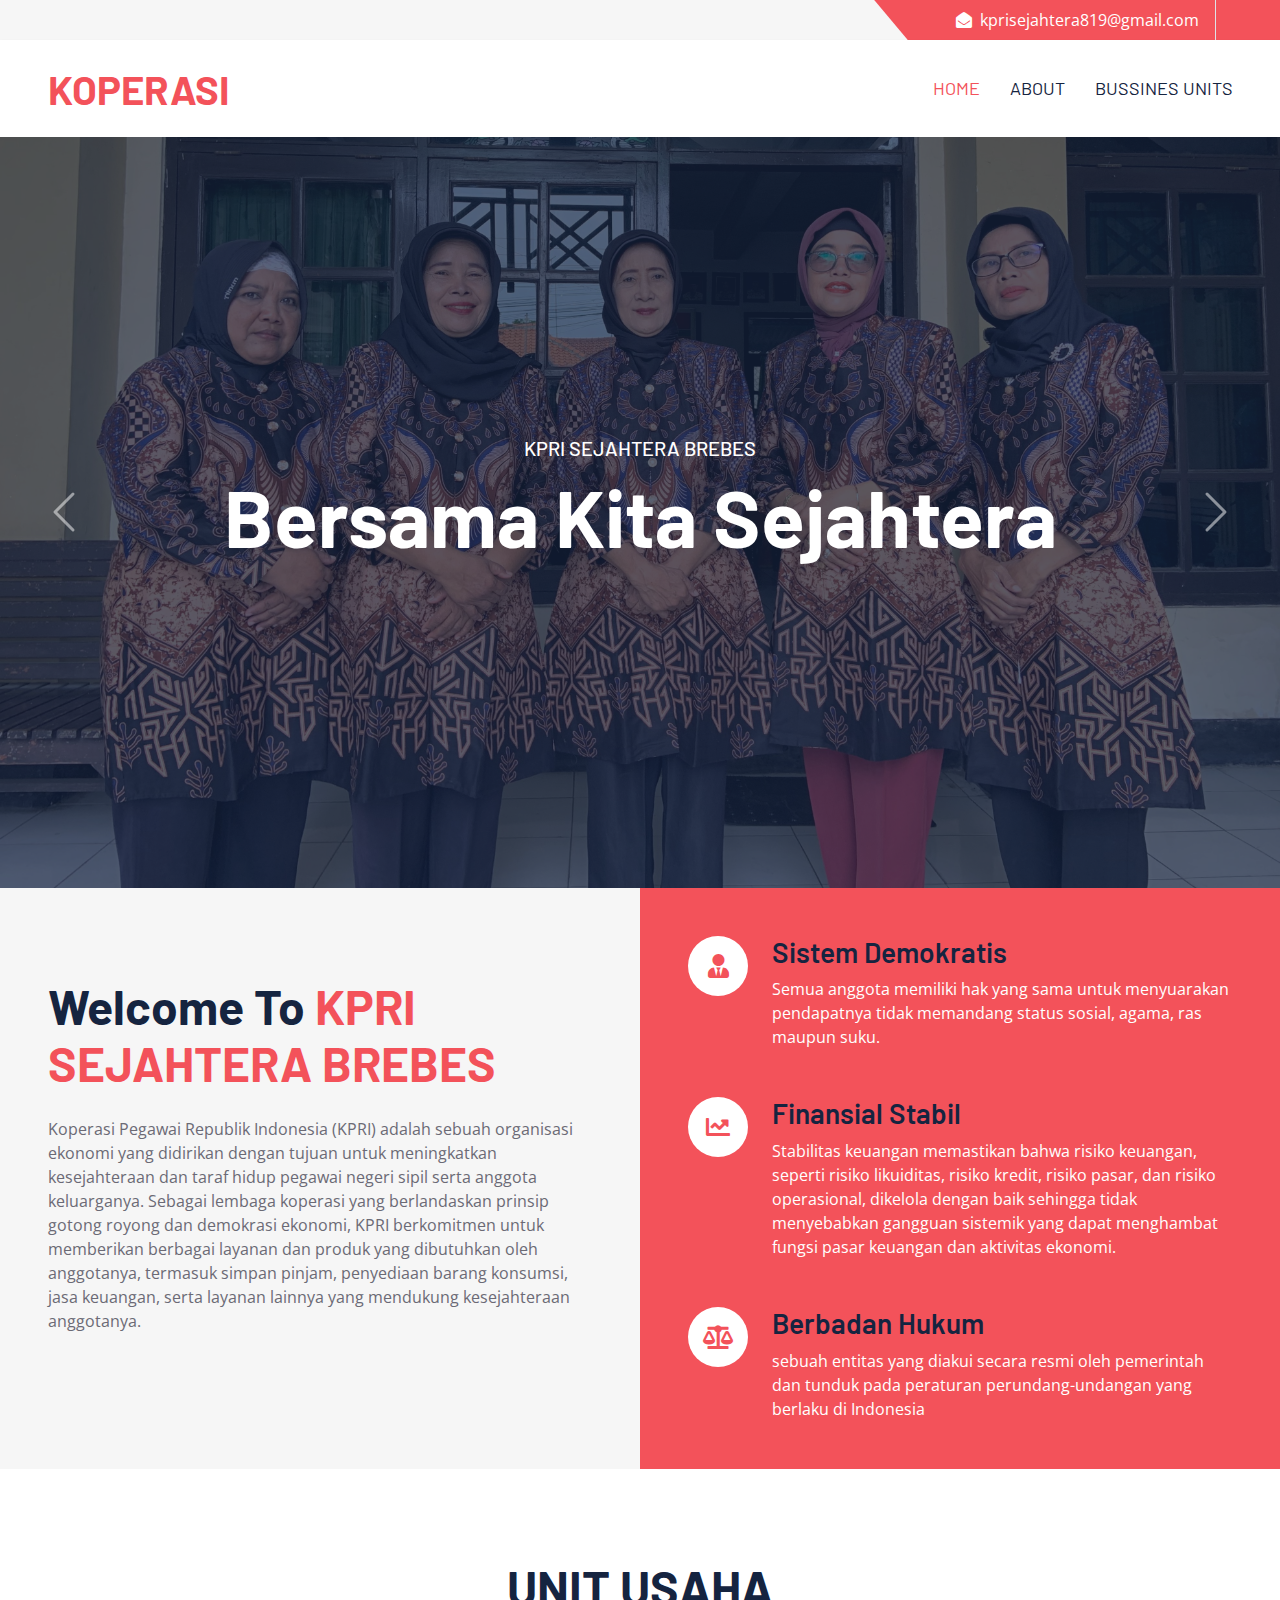
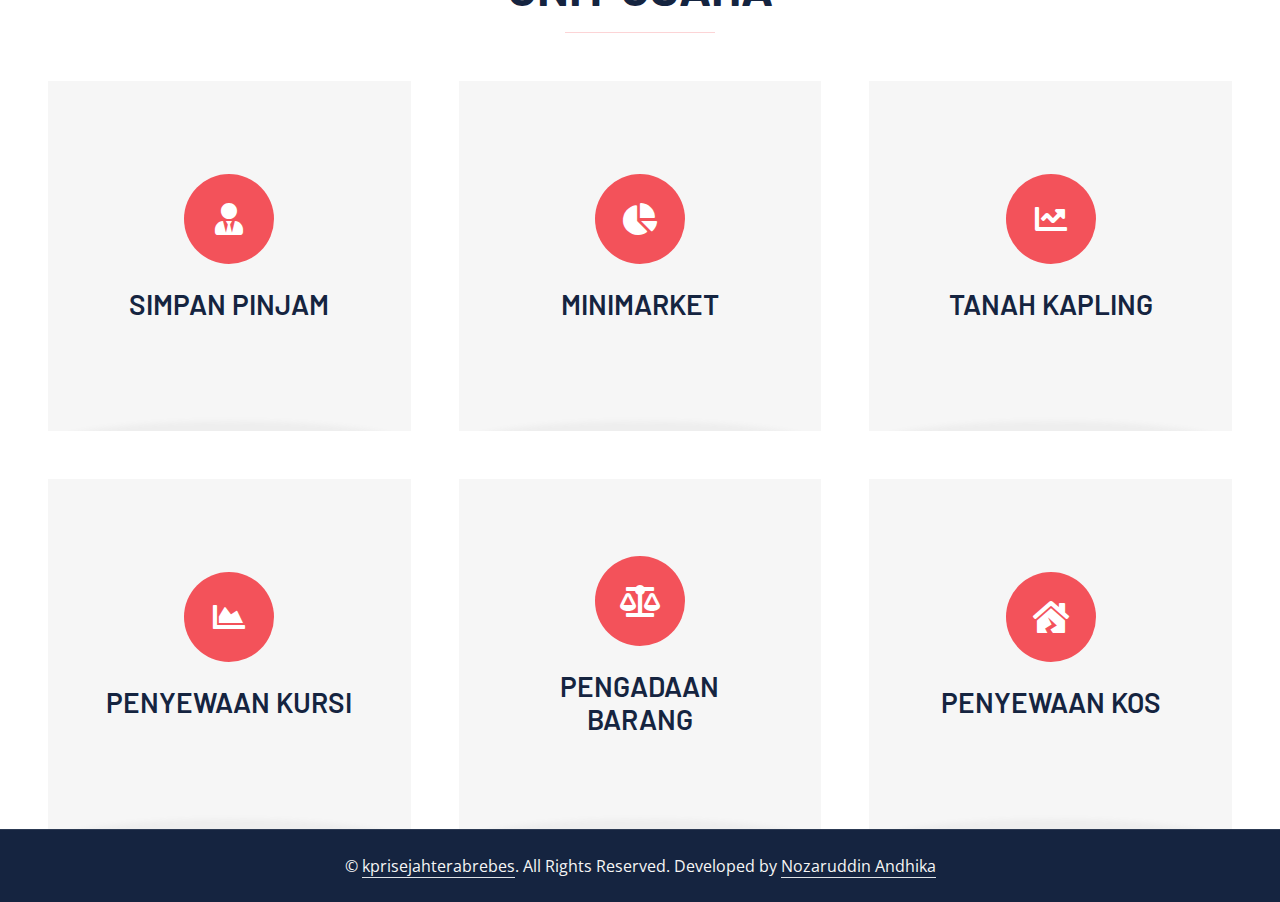
==== index.html @ 935325d2 "initial" ====
<!DOCTYPE html>
<html lang="en">

<head>
    <meta charset="utf-8">
    <title>KPRI SEJAHTERA BREBES</title>
    <meta content="width=device-width, initial-scale=1.0" name="viewport">
    <meta content="Free HTML Templates" name="keywords">
    <meta content="Free HTML Templates" name="description">

    <!-- Favicon -->
    <link href="img/favicon.ico" rel="icon">

    <!-- Google Web Fonts -->
    <link rel="preconnect" href="https://fonts.googleapis.com">
    <link rel="preconnect" href="https://fonts.gstatic.com" crossorigin>
    <link href="https://fonts.googleapis.com/css2?family=Barlow:wght@500;600;700&family=Open+Sans:wght@400;600&display=swap" rel="stylesheet"> 

    <!-- Icon Font Stylesheet -->
    <link href="https://cdnjs.cloudflare.com/ajax/libs/font-awesome/5.10.0/css/all.min.css" rel="stylesheet">
    <link href="https://cdn.jsdelivr.net/npm/bootstrap-icons@1.4.1/font/bootstrap-icons.css" rel="stylesheet">

    <!-- Libraries Stylesheet -->
    <link href="lib/owlcarousel/assets/owl.carousel.min.css" rel="stylesheet">

    <!-- Customized Bootstrap Stylesheet -->
    <link href="css/bootstrap.min.css" rel="stylesheet">

    <!-- Template Stylesheet -->
    <link href="css/style.css" rel="stylesheet">
</head>

<div>
    <!-- Topbar Start -->
    <div class="container-fluid bg-secondary ps-5 pe-0 d-none d-lg-block">
        <div class="row gx-0">
            <div class="col-md-6 text-center text-lg-start mb-2 mb-lg-0">
                
            </div>
            <div class="col-md-6 text-center text-lg-end">
                <div class="position-relative d-inline-flex align-items-center bg-primary text-white top-shape px-5">
                    <div class="me-3 pe-3 border-end py-2">
                        <p class="m-0"><i class="fa fa-envelope-open me-2"></i>kprisejahtera819@gmail.com</p>
                    </div>
                    <div class="py-2">
                       
                    </div>
                </div>
            </div>
        </div>
    </div>
    <!-- Topbar End -->


    <!-- Navbar Start -->
    <nav class="navbar navbar-expand-lg bg-white navbar-light shadow-sm px-5 py-3 py-lg-0">
        <a href="index.html" class="navbar-brand p-0">
            <h1 class="m-0 text-uppercase text-primary"></i>KOPERASI </h1>
        </a>
        <button class="navbar-toggler" type="button" data-bs-toggle="collapse" data-bs-target="#navbarCollapse">
            <span class="navbar-toggler-icon"></span>
        </button>
        <div class="collapse navbar-collapse" id="navbarCollapse">
            <div class="navbar-nav ms-auto py-0 me-n3">
                <a href="index.html" class="nav-item nav-link active">Home</a>
                <a href="about.html" class="nav-item nav-link">About</a>
                <a href="service.html" class="nav-item nav-link">Bussines Units</a>
                
                    
                    

            </div>
        </div>
    </nav>
    <!-- Navbar End -->


    <!-- Carousel Start -->
    <div class="container-fluid p-0">
        <div id="header-carousel" class="carousel slide carousel-fade" data-bs-ride="carousel">
            <div class="carousel-inner">
                <div class="carousel-item active">
                    <img class="w-100" src="img/1.jpeg" alt="Image">
                    <div class="carousel-caption d-flex flex-column align-items-center justify-content-center">
                        <div class="p-3" style="max-width: 900px;">
                            <h5 class="text-white text-uppercase">KPRI SEJAHTERA BREBES</h5>
                            <h1 class="display-1 text-white mb-md-4">Bersama Kita Sejahtera</h1>
                            
                        </div>
                    </div>
                </div>
                <div class="carousel-item">
                    <img class="w-100" src="img/2.jpeg" alt="Image">
                    <div class="carousel-caption d-flex flex-column align-items-center justify-content-center">
                        <div class="p-3" style="max-width: 900px;">
                            <h5 class="text-white text-uppercase">KPRI SEJAHTERA BREBES</h5>
                            <h1 class="display-1 text-white mb-md-4">Menggerakkan Ekonomi, Membangun Kebersamaan</h1>
                            
                        </div>
                    </div>
                </div>
            </div>
            <button class="carousel-control-prev" type="button" data-bs-target="#header-carousel"
                data-bs-slide="prev">
                <span class="carousel-control-prev-icon" aria-hidden="true"></span>
                <span class="visually-hidden">Previous</span>
            </button>
            <button class="carousel-control-next" type="button" data-bs-target="#header-carousel"
                data-bs-slide="next">
                <span class="carousel-control-next-icon" aria-hidden="true"></span>
                <span class="visually-hidden">Next</span>
            </button>
        </div>
    </div>
    <!-- Carousel End -->


    <!-- About Start -->
    <div class="container-fluid bg-secondary p-0">
        <div class="row g-0">
            <div class="col-lg-6 py-6 px-5">
                <h1 class="display-5 mb-4">Welcome To <span class="text-primary">KPRI SEJAHTERA BREBES</span></h1>
                
                <p class="mb-4">Koperasi Pegawai Republik Indonesia (KPRI) adalah sebuah organisasi ekonomi yang didirikan dengan tujuan untuk meningkatkan kesejahteraan dan taraf hidup pegawai negeri sipil serta anggota keluarganya. Sebagai lembaga koperasi yang berlandaskan prinsip gotong royong dan demokrasi ekonomi, KPRI berkomitmen untuk memberikan berbagai layanan dan produk yang dibutuhkan oleh anggotanya, termasuk simpan pinjam, penyediaan barang konsumsi, jasa keuangan, serta layanan lainnya yang mendukung kesejahteraan anggotanya.</p>
                
            </div>
            <div class="col-lg-6">
                <div class="h-100 d-flex flex-column justify-content-center bg-primary p-5">
                    <div class="d-flex text-white mb-5">
                        <div class="d-flex flex-shrink-0 align-items-center justify-content-center bg-white text-primary rounded-circle mx-auto mb-4" style="width: 60px; height: 60px;">
                            <i class="fa fa-user-tie fs-4"></i>
                        </div>
                        <div class="ps-4">
                            <h3>Sistem Demokratis</h3>
                            <p class="mb-0">Semua anggota memiliki hak yang sama untuk menyuarakan pendapatnya tidak memandang status sosial, agama, ras maupun suku.</p>
                        </div>
                    </div>
                    <div class="d-flex text-white mb-5">
                        <div class="d-flex flex-shrink-0 align-items-center justify-content-center bg-white text-primary rounded-circle mx-auto mb-4" style="width: 60px; height: 60px;">
                            <i class="fa fa-chart-line fs-4"></i>
                        </div>
                        <div class="ps-4">
                            <h3>Finansial Stabil</h3>
                            <p class="mb-0">Stabilitas keuangan memastikan bahwa risiko keuangan, seperti risiko likuiditas, risiko kredit, risiko pasar, dan risiko operasional, dikelola dengan baik sehingga tidak menyebabkan gangguan sistemik yang dapat menghambat fungsi pasar keuangan dan aktivitas ekonomi.</p>
                        </div>
                    </div>
                    <div class="d-flex text-white">
                        <div class="d-flex flex-shrink-0 align-items-center justify-content-center bg-white text-primary rounded-circle mx-auto mb-4" style="width: 60px; height: 60px;">
                            <i class="fa fa-balance-scale fs-4"></i>
                        </div>
                        <div class="ps-4">
                            <h3>Berbadan Hukum</h3>
                            <p class="mb-0">sebuah entitas yang diakui secara resmi oleh pemerintah dan tunduk pada peraturan perundang-undangan yang berlaku di Indonesia</p>
                        </div>
                    </div>
                </div>
            </div>
        </div>
    </div>
    <!-- About End -->
    

    <!-- Services Start -->
    <div class="container-fluid pt-6 px-5">
        <div class="text-center mx-auto mb-5" style="max-width: 600px;">
            <h1 class="display-5 mb-0">UNIT USAHA</h1>
            <hr class="w-25 mx-auto bg-primary">
        </div>
        <div class="row g-5">
            <div class="col-lg-4 col-md-6">
                <div class="service-item bg-secondary text-center px-5">
                    <div class="d-flex align-items-center justify-content-center bg-primary text-white rounded-circle mx-auto mb-4" style="width: 90px; height: 90px;">
                        <i class="fa fa-user-tie fa-2x"></i>
                    </div>
                    <h3 class="mb-3">SIMPAN PINJAM</h3>
                    
                </div>
            </div>
            <div class="col-lg-4 col-md-6">
                <div class="service-item bg-secondary text-center px-5">
                    <div class="d-flex align-items-center justify-content-center bg-primary text-white rounded-circle mx-auto mb-4" style="width: 90px; height: 90px;">
                        <i class="fa fa-chart-pie fa-2x"></i>
                    </div>
                    <h3 class="mb-3">MINIMARKET</h3>
                    
                </div>
            </div>
            <div class="col-lg-4 col-md-6">
                <div class="service-item bg-secondary text-center px-5">
                    <div class="d-flex align-items-center justify-content-center bg-primary text-white rounded-circle mx-auto mb-4" style="width: 90px; height: 90px;">
                        <i class="fa fa-chart-line fa-2x"></i>
                    </div>
                    <h3 class="mb-3">TANAH KAPLING</h3>
                    
                </div>
            </div>
            <div class="col-lg-4 col-md-6">
                <div class="service-item bg-secondary text-center px-5">
                    <div class="d-flex align-items-center justify-content-center bg-primary text-white rounded-circle mx-auto mb-4" style="width: 90px; height: 90px;">
                        <i class="fa fa-chart-area fa-2x"></i>
                    </div>
                    <h3 class="mb-3">PENYEWAAN KURSI</h3>
                    
                </div>
            </div>
            <div class="col-lg-4 col-md-6">
                <div class="service-item bg-secondary text-center px-5">
                    <div class="d-flex align-items-center justify-content-center bg-primary text-white rounded-circle mx-auto mb-4" style="width: 90px; height: 90px;">
                        <i class="fa fa-balance-scale fa-2x"></i>
                    </div>
                    <h3 class="mb-3">PENGADAAN BARANG</h3>
                   
                </div>
            </div>
            <div class="col-lg-4 col-md-6">
                <div class="service-item bg-secondary text-center px-5">
                    <div class="d-flex align-items-center justify-content-center bg-primary text-white rounded-circle mx-auto mb-4" style="width: 90px; height: 90px;">
                        <i class="fa fa-house-damage fa-2x"></i>
                    </div>
                    <h3 class="mb-3">PENYEWAAN KOS</h3>
                    
                </div>
            </div>
        </div>
    </div>
    <!-- Services End -->


    <!-- Features Start -->
    
    

    <!-- Footer Start -->
    
    
    <div class="container-fluid bg-dark text-secondary text-center border-top py-4 px-5" style="border-color: rgba(256, 256, 256, .1) !important;">
        <p class="m-0">&copy; <a class="text-secondary border-bottom" href="#">kprisejahterabrebes</a>. All Rights Reserved. Developed by <a class="text-secondary border-bottom">Nozaruddin Andhika</a></p>
    </div>
    <!-- Footer End -->


    <!-- Back to Top -->
    <a href="#" class="btn btn-lg btn-primary btn-lg-square rounded-circle back-to-top"><i class="bi bi-arrow-up"></i></a>


    <!-- JavaScript Libraries -->
    <script src="https://code.jquery.com/jquery-3.4.1.min.js"></script>
    <script src="https://cdn.jsdelivr.net/npm/bootstrap@5.0.0/dist/js/bootstrap.bundle.min.js"></script>
    <script src="lib/easing/easing.min.js"></script>
    <script src="lib/waypoints/waypoints.min.js"></script>
    <script src="lib/owlcarousel/owl.carousel.min.js"></script>

    <!-- Template Javascript -->
    <script src="js/main.js"></script>
</body>

</html>
---- css/style.css ----
/********** Template CSS **********/
:root {
    --primary: #F3525A;
    --secondary: #F6F6F6;
    --light: #FFFFFF;
    --dark: #152440;
}

h1,
h2,
.font-weight-bold {
    font-weight: 700 !important;
}

h3,
h4,
.font-weight-semi-bold {
    font-weight: 600 !important;
}

h5,
h6,
.font-weight-medium {
    font-weight: 500 !important;
}

.pt-6 {
    padding-top: 90px;
}

.pb-6 {
    padding-bottom: 90px;
}

.py-6 {
    padding-top: 90px;
    padding-bottom: 90px;
}

.btn {
    font-family: 'Barlow', sans-serif;
    font-weight: 600;
    transition: .5s;
}

.btn-primary {
    color: #FFFFFF;
}

.btn-square {
    width: 36px;
    height: 36px;
}

.btn-sm-square {
    width: 28px;
    height: 28px;
}

.btn-lg-square {
    width: 46px;
    height: 46px;
}

.btn-square,
.btn-sm-square,
.btn-lg-square {
    padding-left: 0;
    padding-right: 0;
    text-align: center;
}

.back-to-top {
    position: fixed;
    display: none;
    right: 45px;
    bottom: 45px;
    z-index: 99;
}

.top-shape::before {
    position: absolute;
    content: "";
    width: 35px;
    height: 100%;
    top: 0;
    left: -17px;
    background: var(--primary);
    transform: skew(40deg);
}

.navbar-light .navbar-nav .nav-link {
    font-family: 'Barlow', sans-serif;
    padding: 35px 15px;
    font-size: 18px;
    text-transform: uppercase;
    color: var(--dark);
    outline: none;
    transition: .5s;
}

.sticky-top.navbar-light .navbar-nav .nav-link {
    padding: 20px 15px;
}

.navbar-light .navbar-nav .nav-link:hover,
.navbar-light .navbar-nav .nav-link.active {
    color: var(--primary);
}

@media (max-width: 991.98px) {
    .navbar-light .navbar-nav .nav-link  {
        padding: 10px 0;
    }
}

.carousel-caption {
    top: 0;
    left: 0;
    right: 0;
    bottom: 0;
    background: rgba(21, 36, 64, .7);
    z-index: 1;
}

@media (max-width: 576px) {
    .carousel-caption h5 {
        font-size: 14px;
        font-weight: 500 !important;
    }

    .carousel-caption h1 {
        font-size: 30px;
        font-weight: 600 !important;
    }
}

.carousel-control-prev,
.carousel-control-next {
    width: 10%;
}

.carousel-control-prev-icon,
.carousel-control-next-icon {
    width: 3rem;
    height: 3rem;
}

.service-item {
    position: relative;
    overflow: hidden;
    height: 350px;
    display: flex;
    flex-direction: column;
    align-items: center;
    justify-content: center;
    transition: .3s;
}

.service-item::after {
    position: absolute;
    content: "";
    width: 100%;
    height: 50px;
    bottom: -50px;
    left: 0;
    background: var(--light);
    border-radius: 100% 100% 0 0;
    box-shadow: 0px -10px 5px #EEEEEE;
    transition: .5s;
}

.service-item:hover::after {
    bottom: -25px;
}

.service-item p {
    transition: .3s;
}

.service-item:hover p {
    margin-bottom: 25px !important;
}

.team-item img {
    transform: scale(1.15);
    margin-left: -30px;
    transition: .5s;
}

.team-item:hover img {
    margin-left: 0;
}

.team-item .team-text {
    left: -100%;
    transition: .5s;
}

.team-item .team-text::after {
    position: absolute;
    content: "";
    width: 0;
    height: 0;
    top: 50%;
    right: -60px;
    margin-top: -30px;
    border: 30px solid;
    border-color: transparent transparent transparent var(--primary);
}

.team-item:hover .team-text {
    left: 0;
}

.testimonial-carousel .owl-nav {
    margin-top: 30px;
    display: flex;
    justify-content: start;
}

.testimonial-carousel .owl-nav .owl-prev,
.testimonial-carousel .owl-nav .owl-next{
    position: relative;
    margin: 0 5px;
    width: 45px;
    height: 45px;
    display: flex;
    align-items: center;
    justify-content: center;
    color: #FFFFFF;
    background: var(--primary);
    font-size: 22px;
    border-radius: 45px;
    transition: .5s;
}

.testimonial-carousel .owl-nav .owl-prev:hover,
.testimonial-carousel .owl-nav .owl-next:hover {
    color: var(--dark);
}

.testimonial-carousel .owl-item img {
    width: 90px;
    height: 90px;
}

.blog-item img {
    transition: .5s;
}

.blog-item:hover img {
    transform: scale(1.1);
}
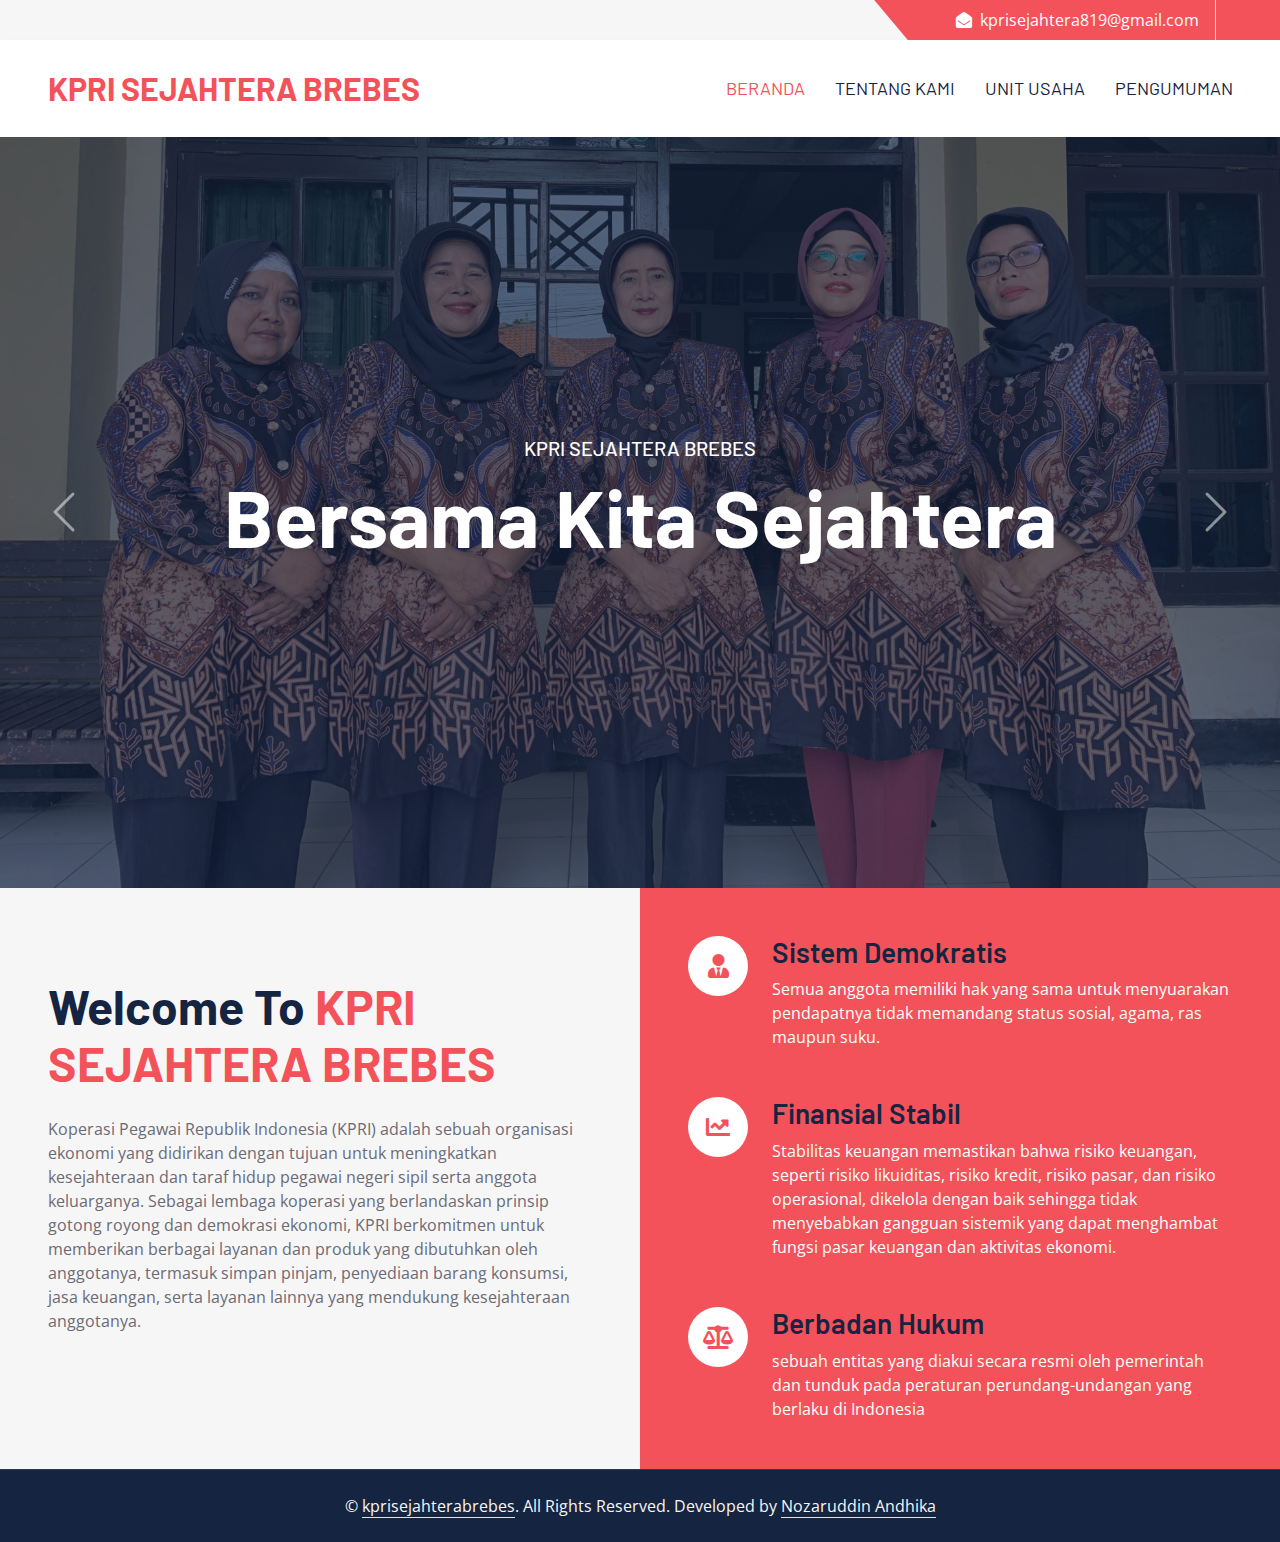
==== commit d63d7414: "ubah" ====
--- a/index.html
+++ b/index.html
@@ -55,16 +55,18 @@
     <!-- Navbar Start -->
     <nav class="navbar navbar-expand-lg bg-white navbar-light shadow-sm px-5 py-3 py-lg-0">
         <a href="index.html" class="navbar-brand p-0">
-            <h1 class="m-0 text-uppercase text-primary"></i>KOPERASI </h1>
+            <h1 class="m-0 text-uppercase text-primary"></i>KPRI SEJAHTERA BREBES</h1>
         </a>
         <button class="navbar-toggler" type="button" data-bs-toggle="collapse" data-bs-target="#navbarCollapse">
             <span class="navbar-toggler-icon"></span>
         </button>
         <div class="collapse navbar-collapse" id="navbarCollapse">
             <div class="navbar-nav ms-auto py-0 me-n3">
-                <a href="index.html" class="nav-item nav-link active">Home</a>
-                <a href="about.html" class="nav-item nav-link">About</a>
-                <a href="service.html" class="nav-item nav-link">Bussines Units</a>
+                <a href="index.html" class="nav-item nav-link active">BERANDA</a>
+                <a href="about.html" class="nav-item nav-link">TENTANG KAMI</a>
+                
+                <a href="service.html" class="nav-item nav-link">UNIT USAHA</a>
+                <a href="" class="nav-item nav-link">PENGUMUMAN</a>
                 
                     
                     
@@ -161,68 +163,7 @@
     
 
     <!-- Services Start -->
-    <div class="container-fluid pt-6 px-5">
-        <div class="text-center mx-auto mb-5" style="max-width: 600px;">
-            <h1 class="display-5 mb-0">UNIT USAHA</h1>
-            <hr class="w-25 mx-auto bg-primary">
-        </div>
-        <div class="row g-5">
-            <div class="col-lg-4 col-md-6">
-                <div class="service-item bg-secondary text-center px-5">
-                    <div class="d-flex align-items-center justify-content-center bg-primary text-white rounded-circle mx-auto mb-4" style="width: 90px; height: 90px;">
-                        <i class="fa fa-user-tie fa-2x"></i>
-                    </div>
-                    <h3 class="mb-3">SIMPAN PINJAM</h3>
-                    
-                </div>
-            </div>
-            <div class="col-lg-4 col-md-6">
-                <div class="service-item bg-secondary text-center px-5">
-                    <div class="d-flex align-items-center justify-content-center bg-primary text-white rounded-circle mx-auto mb-4" style="width: 90px; height: 90px;">
-                        <i class="fa fa-chart-pie fa-2x"></i>
-                    </div>
-                    <h3 class="mb-3">MINIMARKET</h3>
-                    
-                </div>
-            </div>
-            <div class="col-lg-4 col-md-6">
-                <div class="service-item bg-secondary text-center px-5">
-                    <div class="d-flex align-items-center justify-content-center bg-primary text-white rounded-circle mx-auto mb-4" style="width: 90px; height: 90px;">
-                        <i class="fa fa-chart-line fa-2x"></i>
-                    </div>
-                    <h3 class="mb-3">TANAH KAPLING</h3>
-                    
-                </div>
-            </div>
-            <div class="col-lg-4 col-md-6">
-                <div class="service-item bg-secondary text-center px-5">
-                    <div class="d-flex align-items-center justify-content-center bg-primary text-white rounded-circle mx-auto mb-4" style="width: 90px; height: 90px;">
-                        <i class="fa fa-chart-area fa-2x"></i>
-                    </div>
-                    <h3 class="mb-3">PENYEWAAN KURSI</h3>
-                    
-                </div>
-            </div>
-            <div class="col-lg-4 col-md-6">
-                <div class="service-item bg-secondary text-center px-5">
-                    <div class="d-flex align-items-center justify-content-center bg-primary text-white rounded-circle mx-auto mb-4" style="width: 90px; height: 90px;">
-                        <i class="fa fa-balance-scale fa-2x"></i>
-                    </div>
-                    <h3 class="mb-3">PENGADAAN BARANG</h3>
-                   
-                </div>
-            </div>
-            <div class="col-lg-4 col-md-6">
-                <div class="service-item bg-secondary text-center px-5">
-                    <div class="d-flex align-items-center justify-content-center bg-primary text-white rounded-circle mx-auto mb-4" style="width: 90px; height: 90px;">
-                        <i class="fa fa-house-damage fa-2x"></i>
-                    </div>
-                    <h3 class="mb-3">PENYEWAAN KOS</h3>
-                    
-                </div>
-            </div>
-        </div>
-    </div>
+    
     <!-- Services End -->
 
 
--- a/css/style.css
+++ b/css/style.css
@@ -251,4 +251,19 @@
 
 .blog-item:hover img {
     transform: scale(1.1);
-}+}
+.m-0.text-uppercase.text-primary {
+    font-size: 18px;
+}
+
+@media (min-width: 600px) {
+    .m-0.text-uppercase.text-primary {
+        font-size: 24px;
+    }
+}
+
+@media (min-width: 1200px) {
+    .m-0.text-uppercase.text-primary {
+        font-size: 32px;
+    }
+}
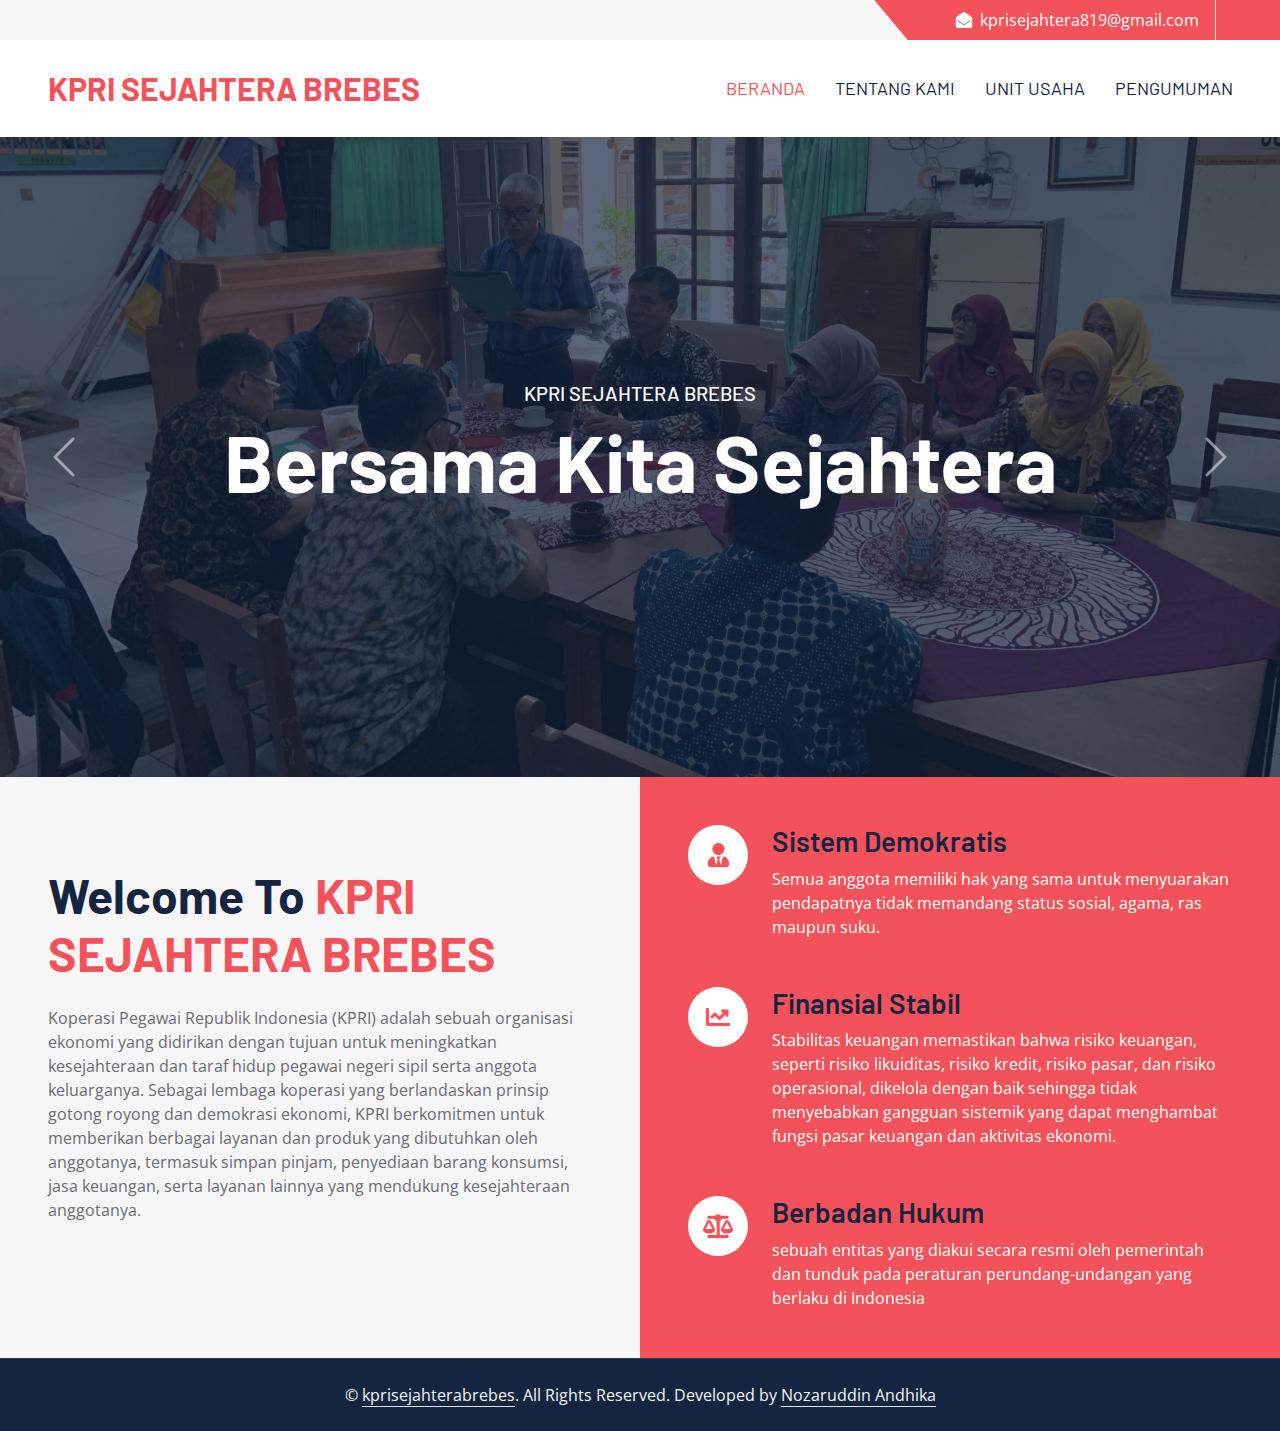
==== commit 08be34af: "gambar ganti" ====
--- a/index.html
+++ b/index.html
@@ -82,7 +82,7 @@
         <div id="header-carousel" class="carousel slide carousel-fade" data-bs-ride="carousel">
             <div class="carousel-inner">
                 <div class="carousel-item active">
-                    <img class="w-100" src="img/1.jpeg" alt="Image">
+                    <img class="w-100" src="img/4.jpeg" alt="Image">
                     <div class="carousel-caption d-flex flex-column align-items-center justify-content-center">
                         <div class="p-3" style="max-width: 900px;">
                             <h5 class="text-white text-uppercase">KPRI SEJAHTERA BREBES</h5>
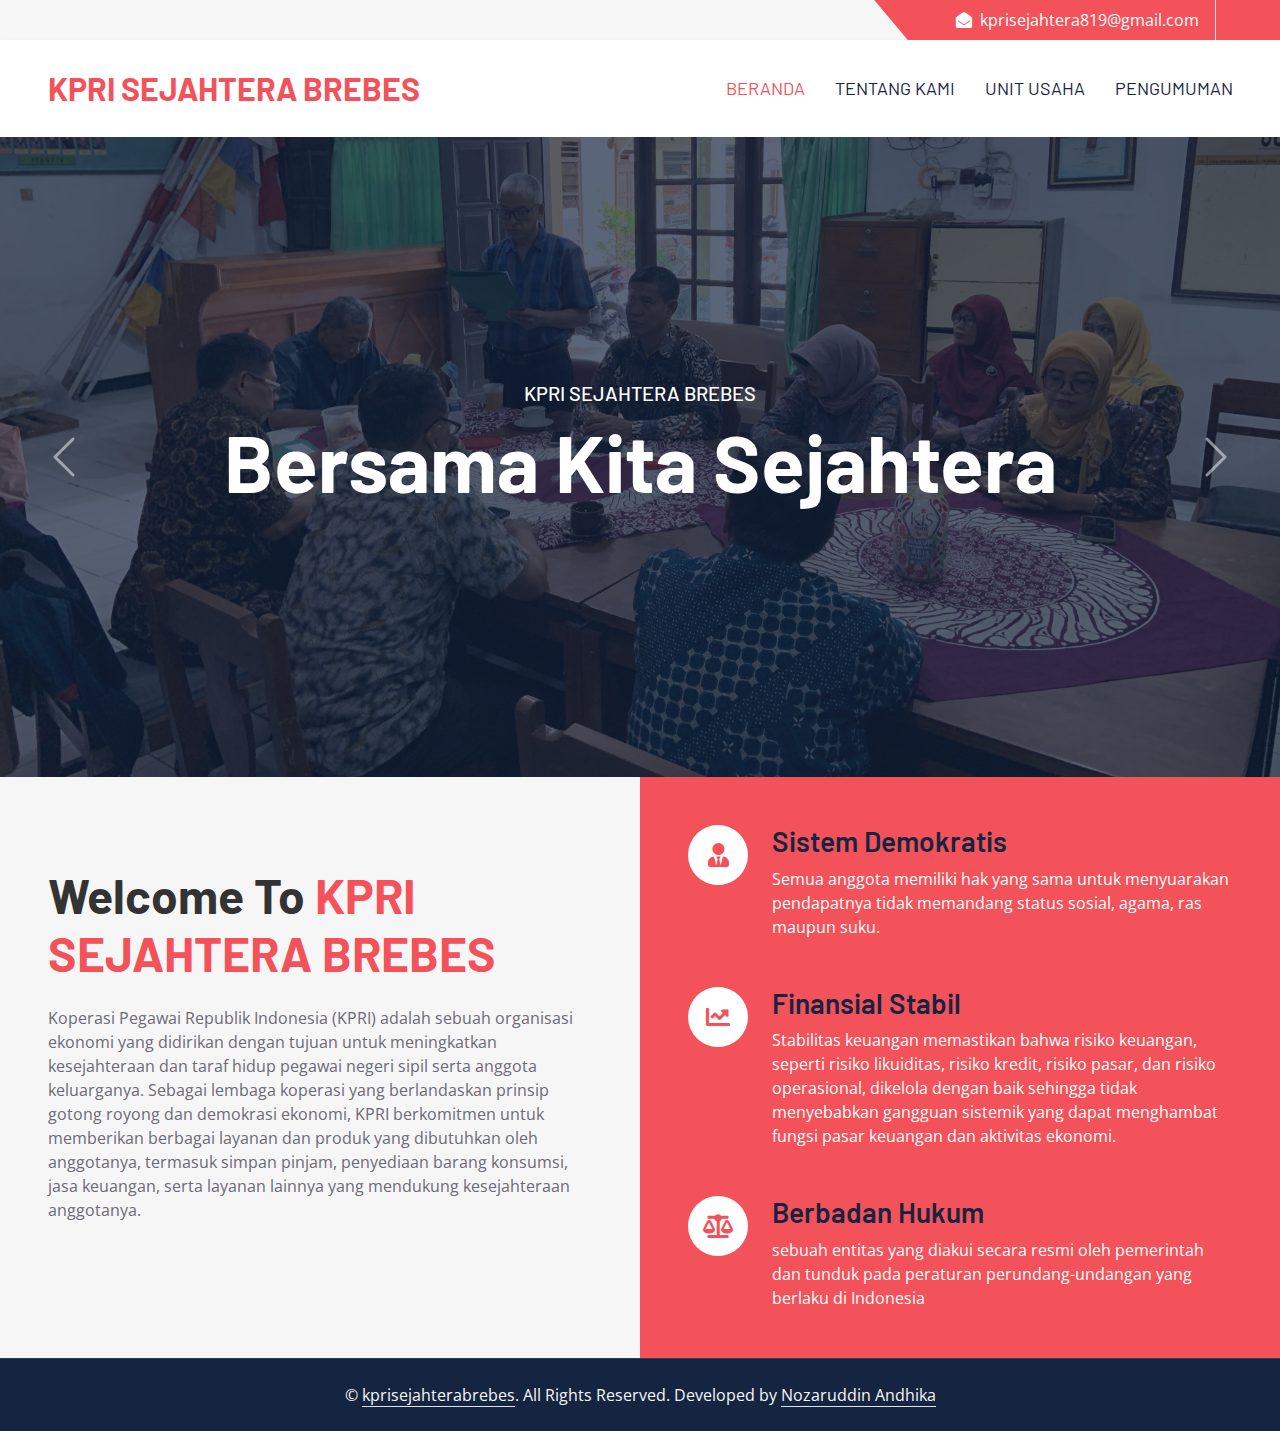
==== commit a3eea2bc: "tambah tab pengumuman" ====
--- a/index.html
+++ b/index.html
@@ -5,8 +5,7 @@
     <meta charset="utf-8">
     <title>KPRI SEJAHTERA BREBES</title>
     <meta content="width=device-width, initial-scale=1.0" name="viewport">
-    <meta content="Free HTML Templates" name="keywords">
-    <meta content="Free HTML Templates" name="description">
+   
 
     <!-- Favicon -->
     <link href="img/favicon.ico" rel="icon">
@@ -66,7 +65,7 @@
                 <a href="about.html" class="nav-item nav-link">TENTANG KAMI</a>
                 
                 <a href="service.html" class="nav-item nav-link">UNIT USAHA</a>
-                <a href="" class="nav-item nav-link">PENGUMUMAN</a>
+                <a href="pengumuman.html" class="nav-item nav-link">PENGUMUMAN</a>
                 
                     
                     
--- a/css/style.css
+++ b/css/style.css
@@ -256,6 +256,52 @@
     font-size: 18px;
 }
 
+.organization {
+    text-align: center;
+    margin-bottom: 3rem;
+}
+
+h1 {
+    margin-bottom: 3rem;
+    color: #333;
+}
+
+.org-container {
+    display: flex;
+    justify-content: space-around;
+    flex-wrap: wrap;
+    gap: 20px;
+}
+
+.member {
+    background-color: white;
+    border-radius: 8px;
+    box-shadow: 0 8px 8px rgba(0, 0, 0, 0.1);
+    padding: 10px;
+    width: 200px;
+    transition: transform 0.3s;
+}
+
+.member:hover {
+    transform: translateY(-10px);
+}
+
+.member img {
+    border-radius: 50%;
+    width: 150px;
+    height: 150px;
+    object-fit: cover;
+    margin-bottom: 15px;
+}
+
+.member h3 {
+    color: #555;
+    margin-bottom: 5px;
+}
+
+.member p {
+    color: #777;
+}
 @media (min-width: 600px) {
     .m-0.text-uppercase.text-primary {
         font-size: 24px;
